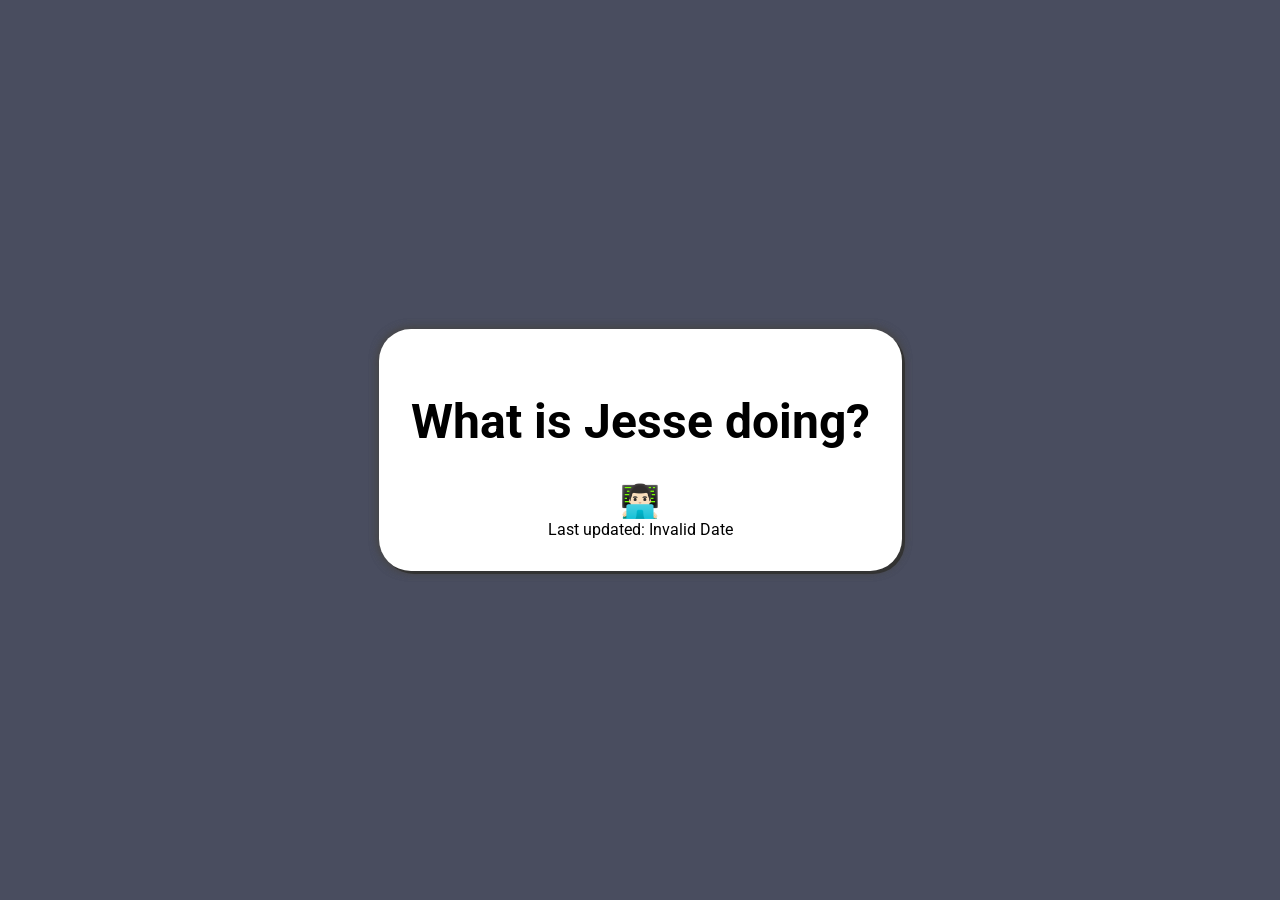
==== users/jesse/index.html @ f64fa742 "initial commit" ====
<!DOCTYPE html>
<html lang="en">
<head>
    <meta charset="UTF-8">
    <meta name="viewport" content="width=device-width, initial-scale=1.0">
    <title>What is Jesse doing?</title>
    <link rel="stylesheet" href="../../styles.css">
    <link rel="preconnect" href="https://fonts.googleapis.com">
    <link rel="preconnect" href="https://fonts.gstatic.com" crossorigin>
    <link href="https://fonts.googleapis.com/css2?family=Roboto:ital,wght@0,100..900;1,100..900&display=swap" rel="stylesheet">
    <script src="../../script.js" defer></script>
</head>
<body>
    <div class="statusCardWrapper">
        <div class="statusCard" data-json-url="status.json">
            <h1>What is Jesse doing?</h1>
            <div id="Status">Loading...</div>
            <div id="Updated"></div>
        </div>
    </div>
</body>
</html>
---- styles.css ----
body {
    color: #000;
	display: flex;
	justify-content: center;
	align-items: center;
	min-height: 100vh;
	margin: 0;
	text-align: center;
    font-family: "Roboto", sans-serif;
    font-size: 16px;
    background: #494d5F;
    flex-direction: column;
}

.statusCardWrapper{
    display: flex;
	justify-content: center;
	align-items: center;
}

.statusCard {
	margin: 1rem;
	background: #fff;
	padding: 2rem;
	border-radius: 2rem;
    box-shadow: 3px 3px #333, 0 0 .6rem #474646, 0 0 .6rem #474646;
}

h1{
    font-size: 3rem;
}

h1:not(.statusCard h1){
    color: #FFF;
    font-size: 4rem;
    text-shadow: 3px 3px #333, 0 0 .6rem #474646, 0 0 .6rem #474646;
}

h2{
    font-size: 3rem;
}

#Status {
	font-size: 2rem;
}
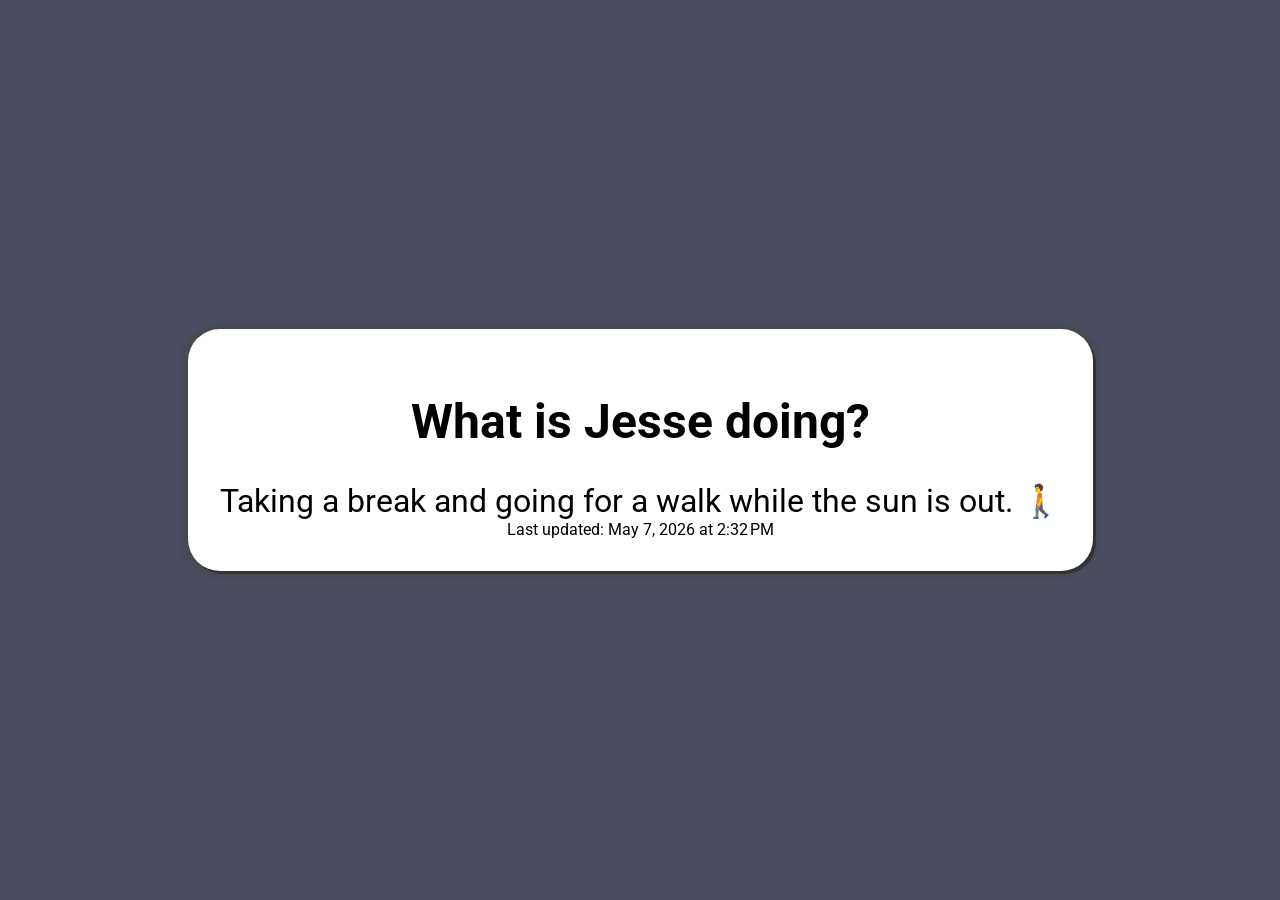
==== commit 6c8860d3: "added GA" ====
--- a/users/jesse/index.html
+++ b/users/jesse/index.html
@@ -1,6 +1,15 @@
 <!DOCTYPE html>
 <html lang="en">
 <head>
+    <!-- Google tag (gtag.js) -->
+    <script async src="https://www.googletagmanager.com/gtag/js?id=G-K6ZXQJQE9T"></script>
+    <script>
+    window.dataLayer = window.dataLayer || [];
+    function gtag(){dataLayer.push(arguments);}
+    gtag('js', new Date());
+
+    gtag('config', 'G-K6ZXQJQE9T');
+    </script>
     <meta charset="UTF-8">
     <meta name="viewport" content="width=device-width, initial-scale=1.0">
     <title>What is Jesse doing?</title>
--- a/styles.css
+++ b/styles.css
@@ -1,3 +1,7 @@
+* {
+    box-sizing: border-box;
+}
+
 body {
     color: #000;
 	display: flex;
@@ -15,8 +19,13 @@
 .statusCardWrapper{
     display: flex;
 	justify-content: center;
-	align-items: center;
+	align-items: stretch;
 }
+
+.statusCardWrapper-home .statusCard{
+    width: 50%;
+}
+
 
 .statusCard {
 	margin: 1rem;
@@ -24,6 +33,8 @@
 	padding: 2rem;
 	border-radius: 2rem;
     box-shadow: 3px 3px #333, 0 0 .6rem #474646, 0 0 .6rem #474646;
+    width: 100%;
+    word-break: break-word;
 }
 
 h1{
@@ -42,4 +53,15 @@
 
 #Status {
 	font-size: 2rem;
+}
+
+@media screen and (max-width: 900px) {
+    .statusCardWrapper-home {
+        display: block;
+    }
+
+    .statusCard{
+        margin: 1rem auto;
+        width: calc(100% - 2rem) !important; 
+    }
 }
